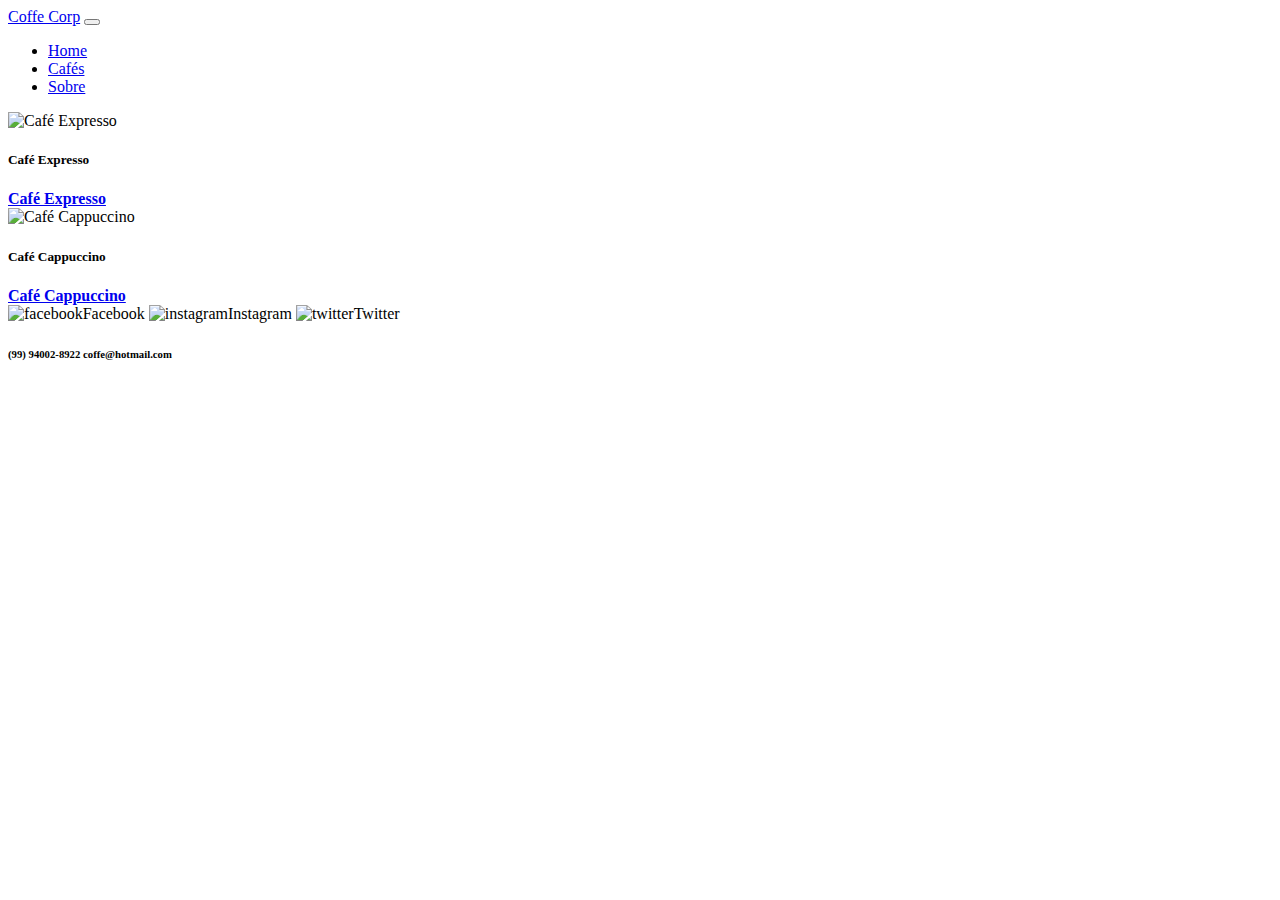
==== index.html @ fea4e049 "Adicionando index.html" ====
<!DOCTYPE html>
<html lang="pt-BR">

<head>
    <meta charset="UTF-8">
    <meta name="viewport" content="width=device-width, initial-scale=1.0">
    <link rel="stylesheet" href="../css/bootstrap.css">
    <link rel="stylesheet" href="../css/style.css">
    <title>Exercício com Bootstrap</title>
</head>

<body>
    <header>
        <nav class="navbar navbar-expand-lg bg-body-tertiary">
            <div class="container-fluid">
                <a class="navbar-brand" href="index.html">Coffe Corp</a>
                <button class="navbar-toggler" type="button" data-bs-toggle="collapse" data-bs-target="#navbarNav"
                    aria-controls="navbarNav" aria-expanded="false" aria-label="Toggle navigation">
                    <span class="navbar-toggler-icon"></span>
                </button>
                <div class="collapse navbar-collapse justify-content-center" id="navbarNav">
                    <ul class="navbar-nav">
                        <li class="nav-item">
                            <a class="nav-link active" aria-current="page" href="index.html">Home</a>
                        </li>
                        <li class="nav-item">
                            <a class="nav-link" href="./html/cafes.html">Cafés</a>
                        </li>
                        <li class="nav-item">
                            <a class="nav-link" href="./html/sobre.html">Sobre</a>
                        </li>
                    </ul>
                </div>
            </div>
        </nav>
    </header>

    <main>
        <div class="principal">

            <div class="card" style="width: 18rem;">
                <img src="../imgs/cafe-expresso.png" class="card-img-top" alt="Café Expresso">
                <div class="card-body">
                    <h5 class="card-title">Café Expresso</h5>
                </div>
                <div class="card-body">
                    <a href="cafes.html" class="card-link"><strong>Café Expresso</strong></a>
                </div>
            </div>


            <div class="card" style="width: 18rem;">
                <img src="../imgs/cafe-cappuccino.jpg" class="card-img-top" alt="Café Cappuccino">
                <div class="card-body">
                    <h5 class="card-title">Café Cappuccino</h5>
                </div>
                <div class="card-body">
                    <a href="cafes.html" class="card-link"><strong>Café Cappuccino</strong></a>
                </div>
            </div>

        </div>

    </main>

    <footer>
        <div class="rodape">
            <img src="../icons/facebook.png" id="icon" alt="facebook">Facebook
            <img src="../icons/instagram.jpeg" id="icon" alt="instagram">Instagram
            <img src="../icons/twitter.png" id="icon" alt="twitter">Twitter
            <h6>(99) 94002-8922 coffe@hotmail.com</h6>
        </div>
    </footer>
</body>

</html>
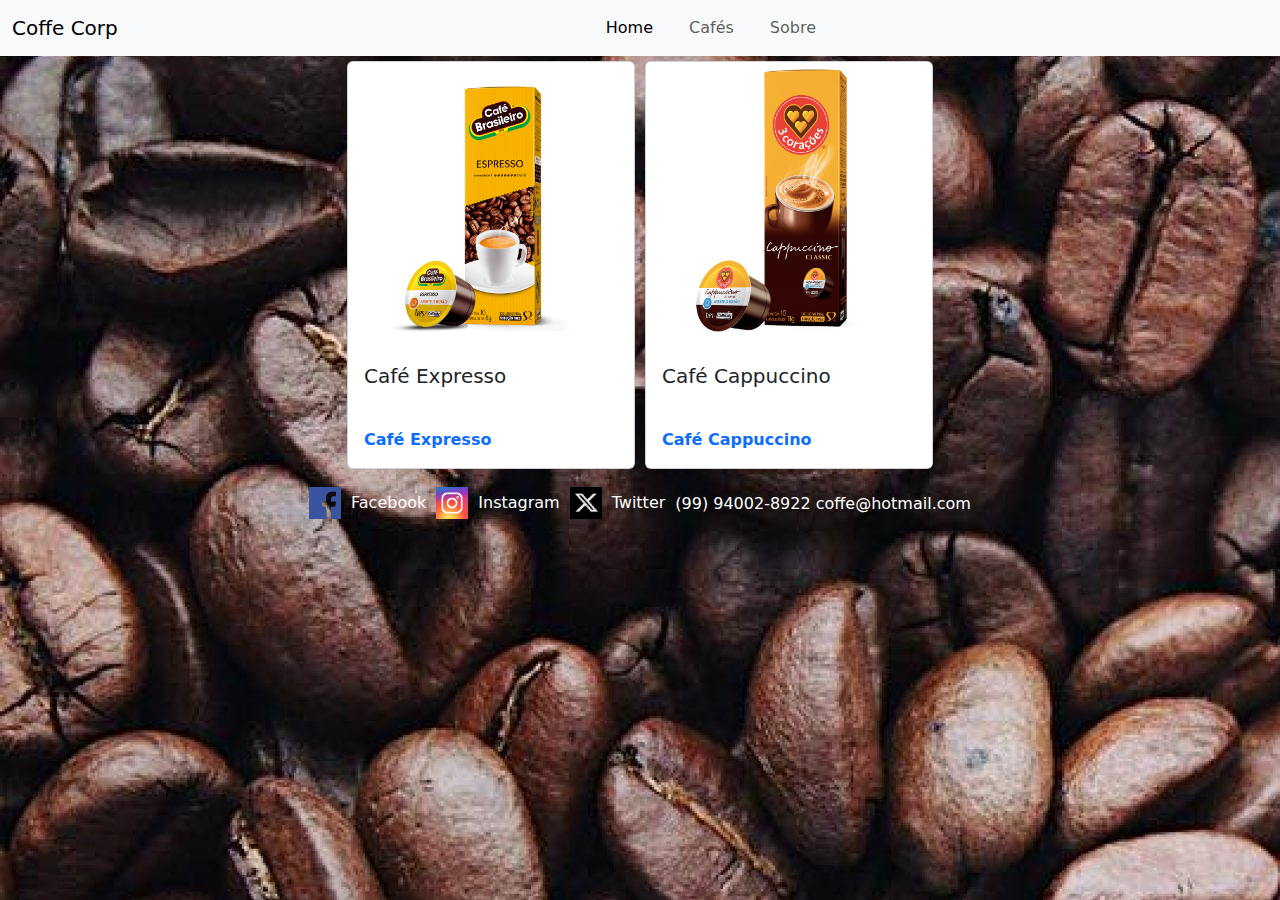
==== commit 51a13b46: "Atualizando index.html" ====
--- a/index.html
+++ b/index.html
@@ -44,7 +44,7 @@
                     <h5 class="card-title">Café Expresso</h5>
                 </div>
                 <div class="card-body">
-                    <a href="cafes.html" class="card-link"><strong>Café Expresso</strong></a>
+                    <a href="./html/cafes.html" class="card-link"><strong>Café Expresso</strong></a>
                 </div>
             </div>
 
@@ -55,7 +55,7 @@
                     <h5 class="card-title">Café Cappuccino</h5>
                 </div>
                 <div class="card-body">
-                    <a href="cafes.html" class="card-link"><strong>Café Cappuccino</strong></a>
+                    <a href="./html/cafes.html" class="card-link"><strong>Café Cappuccino</strong></a>
                 </div>
             </div>
 
--- a/css/style.css
+++ b/css/style.css
@@ -0,0 +1,37 @@
+body{
+    background-image: url(../imgs/café.jpg);
+}
+
+
+#icon{
+    width: 32px;
+    height: 32px;
+    margin: 10px;
+}
+
+.principal{
+    display: flex;
+    justify-content: center;
+}
+
+.principal a{
+    text-decoration: none;
+}
+
+.texto{
+    color: white;
+    text-align: center;
+}
+
+.rodape{
+    display: flex;
+    flex-direction: row;
+    align-items: center;
+    justify-content: center;
+    color: white;
+}
+
+.rodape h6{
+    padding: 10px;
+    margin-top: 10px;
+}
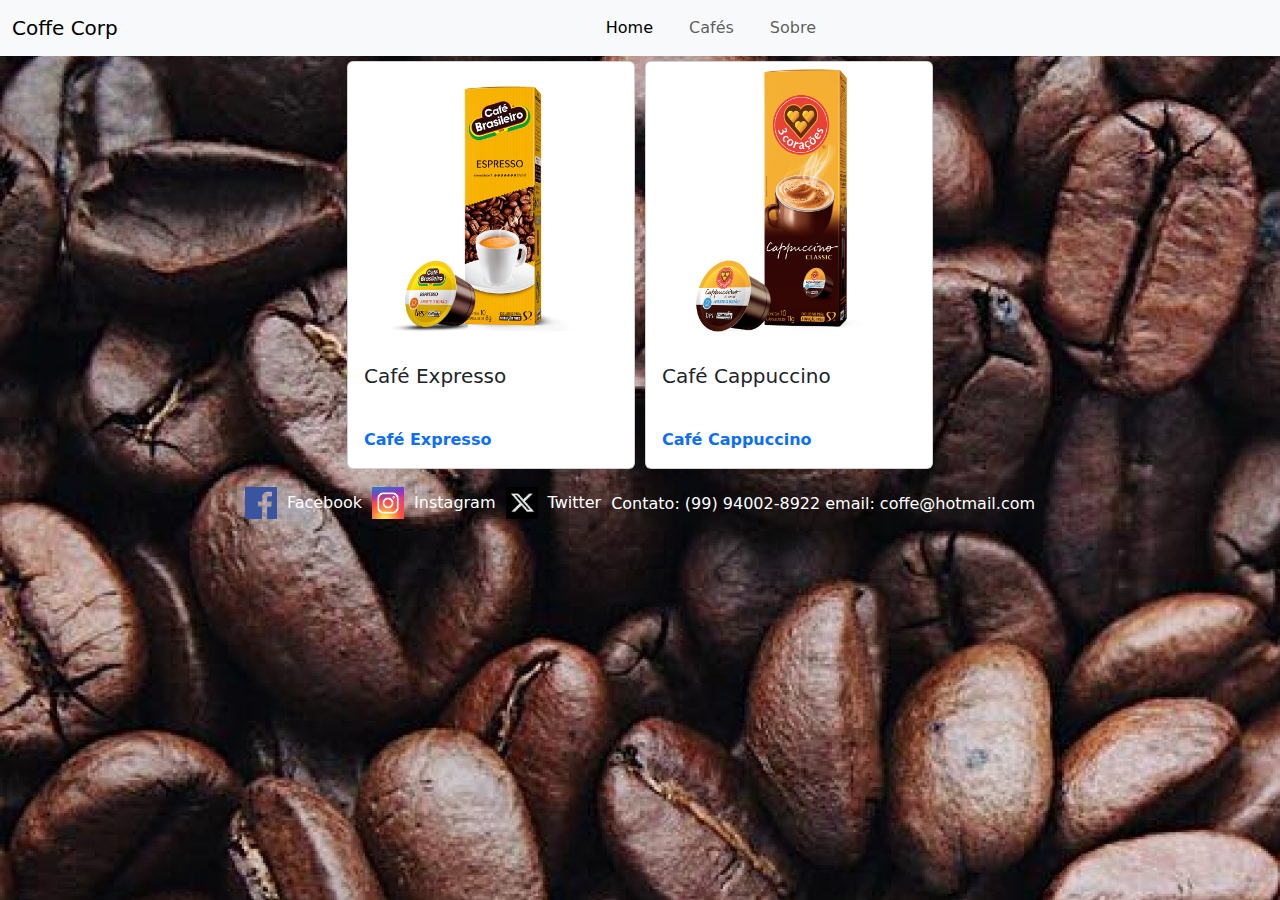
==== commit 340ece88: "Atualizando o index.html outra vez" ====
--- a/index.html
+++ b/index.html
@@ -68,7 +68,7 @@
             <img src="../icons/facebook.png" id="icon" alt="facebook">Facebook
             <img src="../icons/instagram.jpeg" id="icon" alt="instagram">Instagram
             <img src="../icons/twitter.png" id="icon" alt="twitter">Twitter
-            <h6>(99) 94002-8922 coffe@hotmail.com</h6>
+            <h6>Contato: (99) 94002-8922 email: coffe@hotmail.com</h6>
         </div>
     </footer>
 </body>
